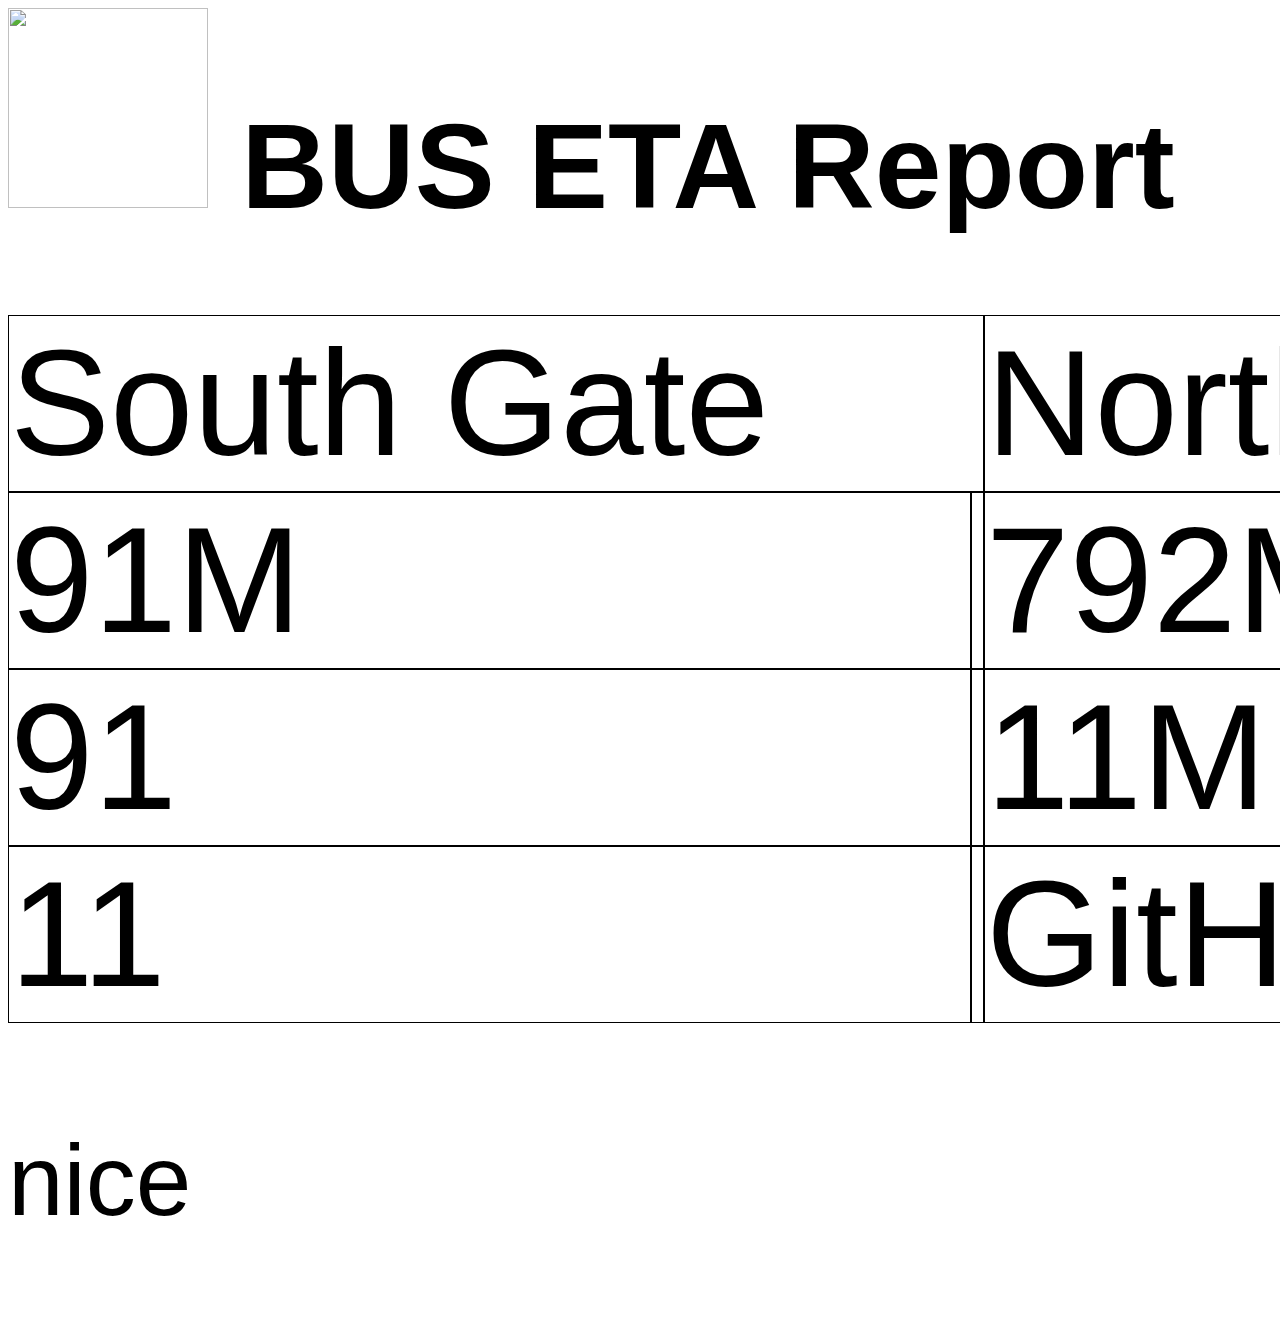
==== index.html @ e3723a9b "change main.html to index.html" ====
<head>
    <title>
        Station Report
    </title>
</head>

<script src = "jquery.min.js"></script>
<script src = "update.js"></script>

<style>
    h1{
        font-size: 120px;
        font-family: helvetica;
        text-align: left;
    }
    td{
        border: 1px solid black;
        margin: 0;
        font-size: 150px;
        font-family:Helvetica; 
    }
    p{
        font-size: 100;
        font-family: Helvetica;
    }
</style>

<header>
    <h1>
        <img src="logo-full-v2.0.png" width="200" height="200"/> BUS ETA Report 
    </h1>
</header>


<body>

    <table cellspacing = "0" width="1920">
        <tr>
            <td colspan="2">South Gate</td>
            <td colspan="2">North Gate</td>
        </tr>
        <tr>
            <td>
                91M
            </td>
            <td>
                <span id = "91M"></span>
            </td>
            <td>
                792M
            </td>
            <td>
                <span id = "792M"></span>
            </td>
        </tr>
        <tr>
            <td>
                91
            </td>
            <td>
                <span id = "91"></span>
            </td>
            <td>
                11M
            </td>
            <td>
                <span id = "11M"></span>
            </td>
        </tr>
        <tr>
            <td>
                11
            </td>
            <td>
                <span id = "11S"></span>
            </td>
            <td>
                GitHub
            </td>
            <td>
                <img src="https://upload.wikimedia.org/wikipedia/commons/2/2f/Rickrolling_QR_code.png" width="150" height="150">
            </td>
        </tr>
    </table>
    <p>nice</p>

</body>
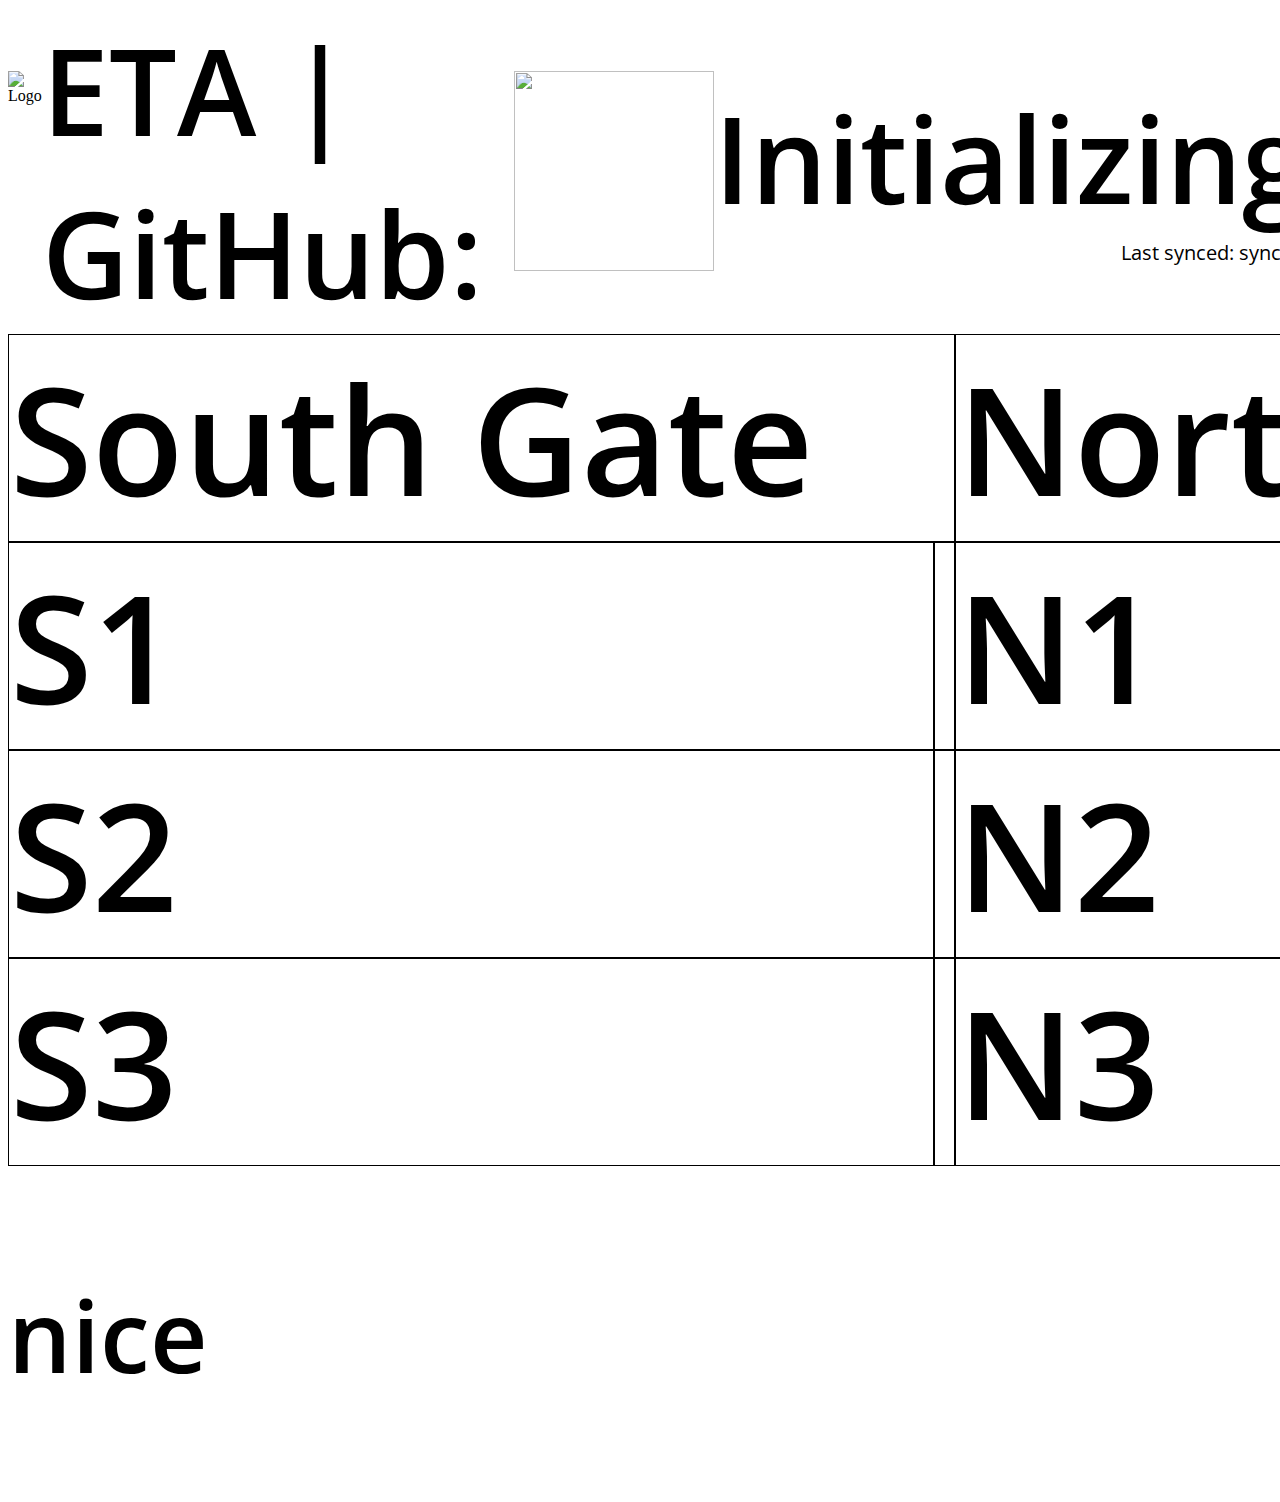
==== commit 7efc7251: "Initial commit of reworked ETA" ====
--- a/index.html
+++ b/index.html
@@ -1,87 +1,99 @@
+<!DOCTYPE html>
+<html lang="en">
 <head>
-    <title>
-        Station Report
-    </title>
+<link href='https://fonts.googleapis.com/css?family=Open Sans' rel='stylesheet'>
+    <meta charset="UTF-8">
+    <meta name="viewport" content="width=device-width, initial-scale=1.0">
+    <title>Bus ETA Report</title>
+    <script src="jquery.min.js"></script>
+    <script src="update.js"></script>
+    <style>
+        h1 {
+            font-size: 120px;
+            font-family: 'Open Sans';
+			font-weight: 600;
+            text-align: left;
+        }
+        td {
+            border: 1px solid black;
+            margin: 0;
+            font-size: 150px;
+            font-family: 'Open Sans';
+			font-weight: 600;
+        }
+        .p1 {
+            font-size: 120px;
+            font-family: 'Open Sans';
+			font-weight: 600;
+        }
+        .p2 {
+            font-size: 100px;
+            font-family: 'Open Sans';
+			font-weight: 600;
+        }
+        .header {
+            display: flex;
+            justify-content: space-between;
+            align-items: center;
+        }
+        .header img {
+            width: 200px;
+            height: 200px;
+        }
+        .header span {
+            margin-left: auto;
+        }
+        .header .title {
+            font-size: 120px;
+            font-family: 'Open Sans'; 
+			font-weight: 600;
+        }
+        #time {
+            font-size: 120px;
+            font-family: 'Open Sans'; 
+			font-weight: 600;
+        }
+		#timeSynced {
+            font-size: 20px;
+            font-family: 'Open Sans'; 
+			font-weight: 400;
+        }
+    </style>
 </head>
-
-<script src = "jquery.min.js"></script>
-<script src = "update.js"></script>
-
-<style>
-    h1{
-        font-size: 120px;
-        font-family: helvetica;
-        text-align: left;
-    }
-    td{
-        border: 1px solid black;
-        margin: 0;
-        font-size: 150px;
-        font-family:Helvetica; 
-    }
-    p{
-        font-size: 100;
-        font-family: Helvetica;
-    }
-</style>
-
-<header>
-    <h1>
-        <img src="logo-full-v2.0.png" width="200" height="200"/> BUS ETA Report 
-    </h1>
-</header>
-
-
 <body>
-
-    <table cellspacing = "0" width="1920">
+    <div class="header", style ="align-items: left;">
+        <img src="logo-full-v2.0.png" alt="Logo">
+        <div class="title">ETA | GitHub:&nbsp;</div>
+		<img src="https://upload.wikimedia.org/wikipedia/commons/2/2f/Rickrolling_QR_code.png" width="100" height="100">
+        <div style="display: flex; flex-direction: column; align-items: center;">
+            <span id="time">Initializing</span>
+            <span id="timeSynced">Last synced: syncing</span>
+        </div>
+    </div>
+    <table cellspacing="0" width="1900">
         <tr>
             <td colspan="2">South Gate</td>
             <td colspan="2">North Gate</td>
         </tr>
         <tr>
-            <td>
-                91M
-            </td>
-            <td>
-                <span id = "91M"></span>
-            </td>
-            <td>
-                792M
-            </td>
-            <td>
-                <span id = "792M"></span>
-            </td>
+            <td>S1</td>
+            <td><span id="S1"></span></td>
+            <td>N1</td>
+            <td><span id="N1"></span></td>
         </tr>
         <tr>
-            <td>
-                91
-            </td>
-            <td>
-                <span id = "91"></span>
-            </td>
-            <td>
-                11M
-            </td>
-            <td>
-                <span id = "11M"></span>
-            </td>
+            <td>S2</td>
+            <td><span id="S2"></span></td>
+            <td>N2</td>
+            <td><span id="N2"></span></td>
         </tr>
         <tr>
-            <td>
-                11
-            </td>
-            <td>
-                <span id = "11S"></span>
-            </td>
-            <td>
-                GitHub
-            </td>
-            <td>
-                <img src="https://upload.wikimedia.org/wikipedia/commons/2/2f/Rickrolling_QR_code.png" width="150" height="150">
-            </td>
+            <td>S3</td>
+            <td><span id="S3"></span></td>
+            <td>N3</td>
+            <td><span id="N3"></span></td>
         </tr>
     </table>
-    <p>nice</p>
-
+    <p class="p2">nice</p>
 </body>
+</html>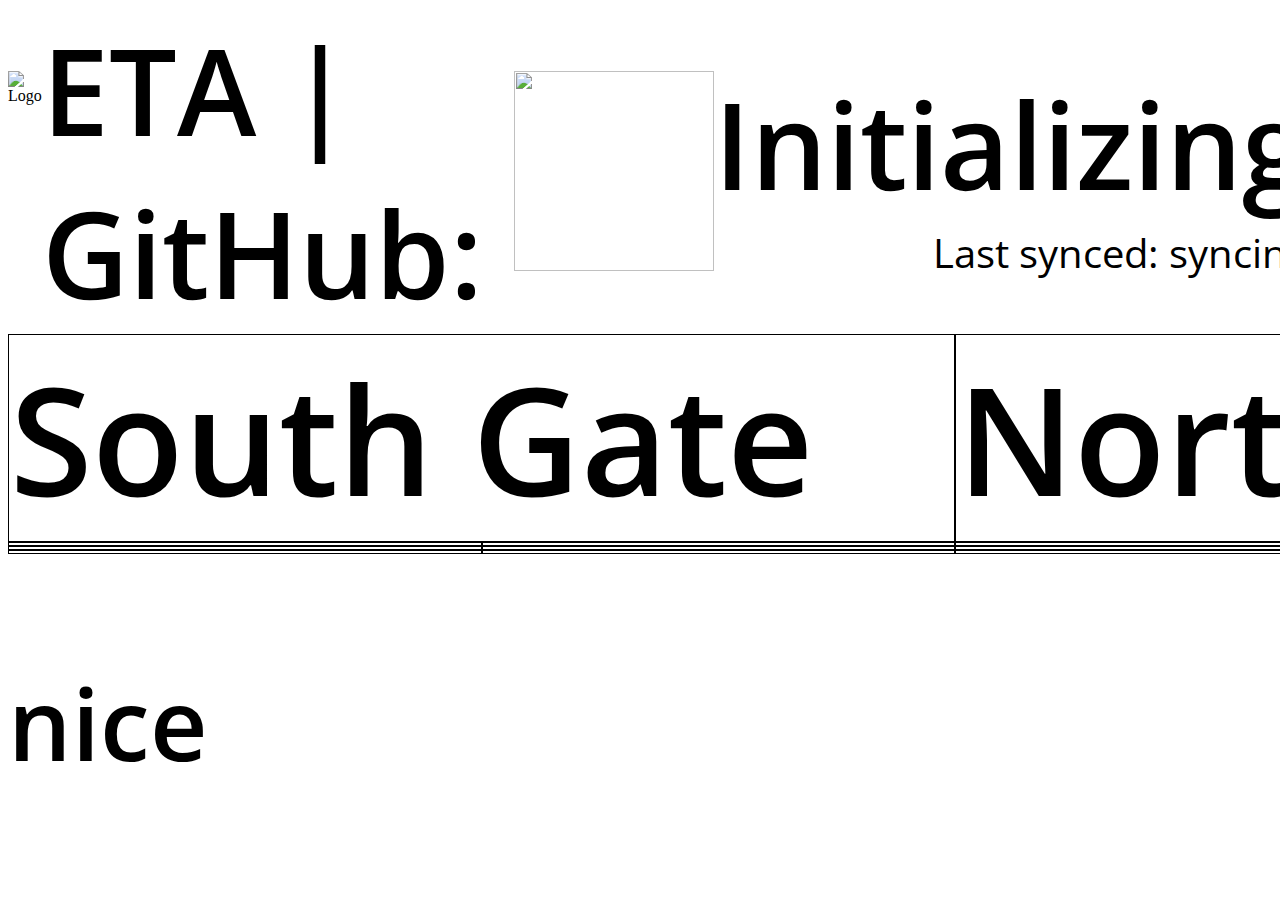
==== commit 2e80874e: "Temp working" ====
--- a/index.html
+++ b/index.html
@@ -54,7 +54,7 @@
 			font-weight: 600;
         }
 		#timeSynced {
-            font-size: 20px;
+            font-size: 40px;
             font-family: 'Open Sans'; 
 			font-weight: 400;
         }
@@ -76,21 +76,21 @@
             <td colspan="2">North Gate</td>
         </tr>
         <tr>
-            <td>S1</td>
+            <td><span id="S1Num"></span></td>
             <td><span id="S1"></span></td>
-            <td>N1</td>
+            <td><span id="N1Num"></span></td>
             <td><span id="N1"></span></td>
         </tr>
         <tr>
-            <td>S2</td>
+            <td><span id="S2Num"></span></td>
             <td><span id="S2"></span></td>
-            <td>N2</td>
+            <td><span id="N2Num"></span></td>
             <td><span id="N2"></span></td>
         </tr>
         <tr>
-            <td>S3</td>
+            <td><span id="S3Num"></span></td>
             <td><span id="S3"></span></td>
-            <td>N3</td>
+            <td><span id="N3Num"></span></td>
             <td><span id="N3"></span></td>
         </tr>
     </table>
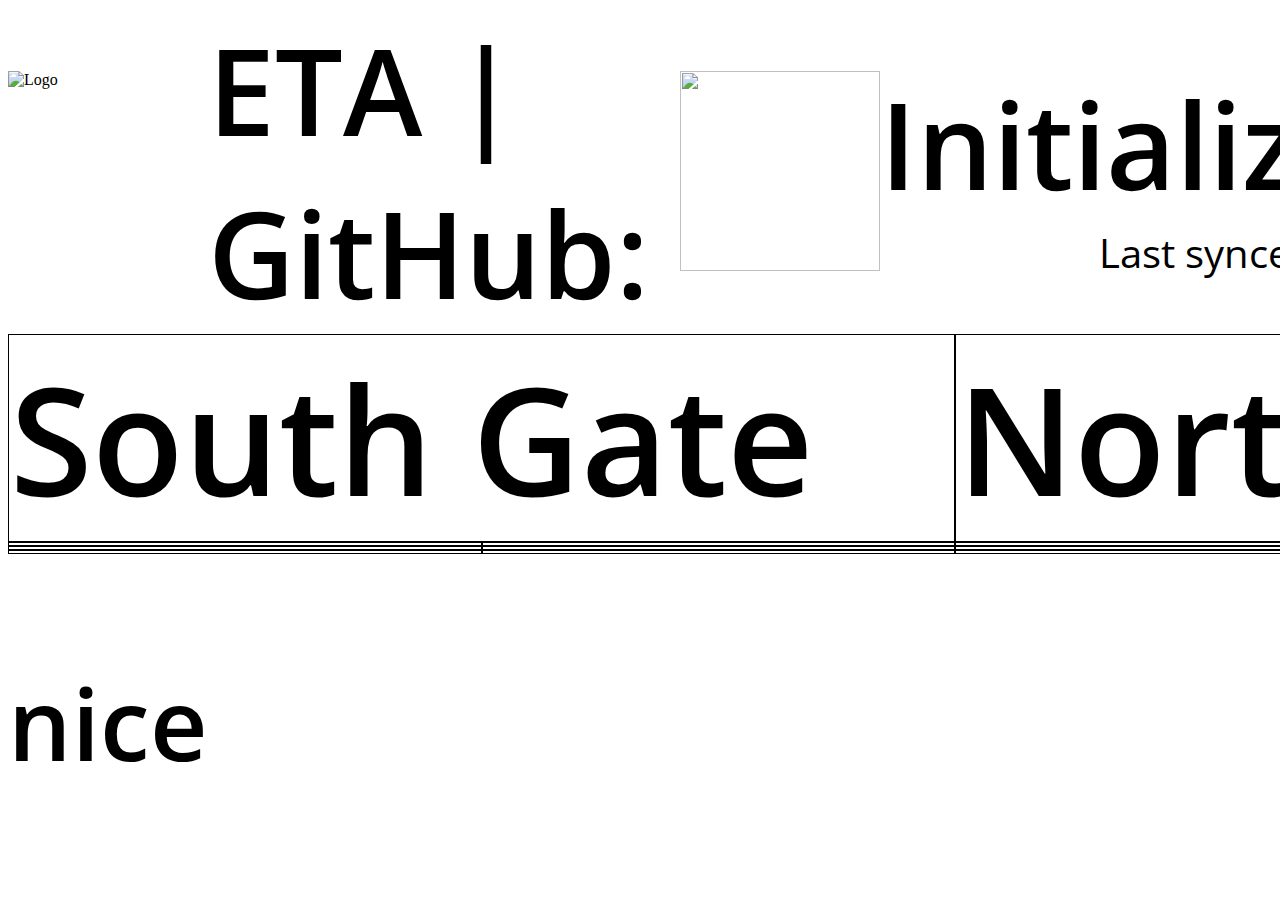
==== commit e2f376e3: "Added cycling" ====
--- a/index.html
+++ b/index.html
@@ -62,7 +62,7 @@
 </head>
 <body>
     <div class="header", style ="align-items: left;">
-        <img src="logo-full-v2.0.png" alt="Logo">
+        <img src="logo-full-v2.0.png" alt="Logo" width="150" height="150">
         <div class="title">ETA | GitHub:&nbsp;</div>
 		<img src="https://upload.wikimedia.org/wikipedia/commons/2/2f/Rickrolling_QR_code.png" width="100" height="100">
         <div style="display: flex; flex-direction: column; align-items: center;">
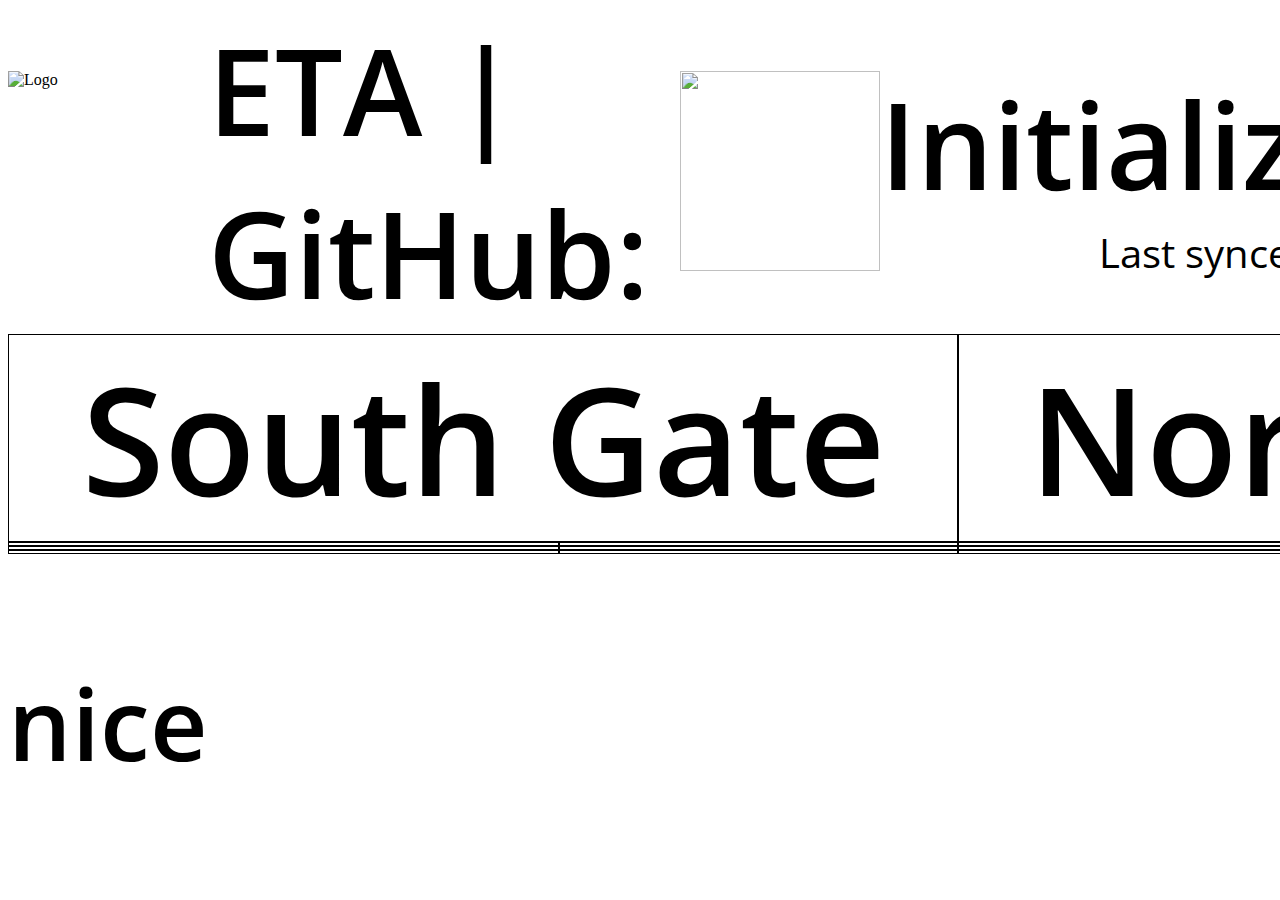
==== commit da560141: "Fixed peak time, layout changes" ====
--- a/index.html
+++ b/index.html
@@ -1,7 +1,8 @@
 <!DOCTYPE html>
 <html lang="en">
+
 <head>
-<link href='https://fonts.googleapis.com/css?family=Open Sans' rel='stylesheet'>
+    <link href='https://fonts.googleapis.com/css?family=Open Sans' rel='stylesheet'>
     <meta charset="UTF-8">
     <meta name="viewport" content="width=device-width, initial-scale=1.0">
     <title>Bus ETA Report</title>
@@ -11,60 +12,86 @@
         h1 {
             font-size: 120px;
             font-family: 'Open Sans';
-			font-weight: 600;
+            font-weight: 600;
             text-align: left;
         }
+
         td {
             border: 1px solid black;
             margin: 0;
             font-size: 150px;
             font-family: 'Open Sans';
-			font-weight: 600;
+            font-weight: 600;
+            text-align: center;
         }
+
         .p1 {
             font-size: 120px;
             font-family: 'Open Sans';
-			font-weight: 600;
+            font-weight: 600;
         }
+
         .p2 {
             font-size: 100px;
             font-family: 'Open Sans';
-			font-weight: 600;
+            font-weight: 600;
         }
+
         .header {
             display: flex;
             justify-content: space-between;
             align-items: center;
         }
+
         .header img {
             width: 200px;
             height: 200px;
         }
+
         .header span {
             margin-left: auto;
         }
+
         .header .title {
             font-size: 120px;
-            font-family: 'Open Sans'; 
-			font-weight: 600;
+            font-family: 'Open Sans';
+            font-weight: 600;
         }
+
         #time {
             font-size: 120px;
-            font-family: 'Open Sans'; 
-			font-weight: 600;
+            font-family: 'Open Sans';
+            font-weight: 600;
         }
-		#timeSynced {
+
+        #timeSynced {
             font-size: 40px;
-            font-family: 'Open Sans'; 
-			font-weight: 400;
+            font-family: 'Open Sans';
+            font-weight: 400;
+        }
+
+        .tdnum {
+            text-align: right;
+            padding-right: 20px;
+            /* Optional for spacing */
+            width: 29%;
+        }
+
+        .tddat {
+            text-align: right;
+            padding-left: 5px;
+            padding-right: 5px;
+            /* Optional for spacing */
+            width: 21%;
         }
     </style>
 </head>
+
 <body>
-    <div class="header", style ="align-items: left;">
+    <div class="header" , style="align-items: left;">
         <img src="logo-full-v2.0.png" alt="Logo" width="150" height="150">
         <div class="title">ETA | GitHub:&nbsp;</div>
-		<img src="https://upload.wikimedia.org/wikipedia/commons/2/2f/Rickrolling_QR_code.png" width="100" height="100">
+        <img src="https://upload.wikimedia.org/wikipedia/commons/2/2f/Rickrolling_QR_code.png" width="100" height="100">
         <div style="display: flex; flex-direction: column; align-items: center;">
             <span id="time">Initializing</span>
             <span id="timeSynced">Last synced: syncing</span>
@@ -76,24 +103,25 @@
             <td colspan="2">North Gate</td>
         </tr>
         <tr>
-            <td><span id="S1Num"></span></td>
-            <td><span id="S1"></span></td>
-            <td><span id="N1Num"></span></td>
-            <td><span id="N1"></span></td>
+            <td class="tdnum"><span id="S1Num"></span></td>
+            <td class="tddat"><span id="S1"></span></td>
+            <td class="tdnum"><span id="N1Num"></span></td>
+            <td class="tddat"><span id="N1"></span></td>
         </tr>
         <tr>
-            <td><span id="S2Num"></span></td>
-            <td><span id="S2"></span></td>
-            <td><span id="N2Num"></span></td>
-            <td><span id="N2"></span></td>
+            <td class="tdnum"><span id="S2Num"></span></td>
+            <td class="tddat"><span id="S2"></span></td>
+            <td class="tdnum"><span id="N2Num"></span></td>
+            <td class="tddat"><span id="N2"></span></td>
         </tr>
         <tr>
-            <td><span id="S3Num"></span></td>
-            <td><span id="S3"></span></td>
-            <td><span id="N3Num"></span></td>
-            <td><span id="N3"></span></td>
+            <td class="tdnum"><span id="S3Num"></span></td>
+            <td class="tddat"><span id="S3"></span></td>
+            <td class="tdnum"><span id="N3Num"></span></td>
+            <td class="tddat"><span id="N3"></span></td>
         </tr>
     </table>
     <p class="p2">nice</p>
 </body>
+
 </html>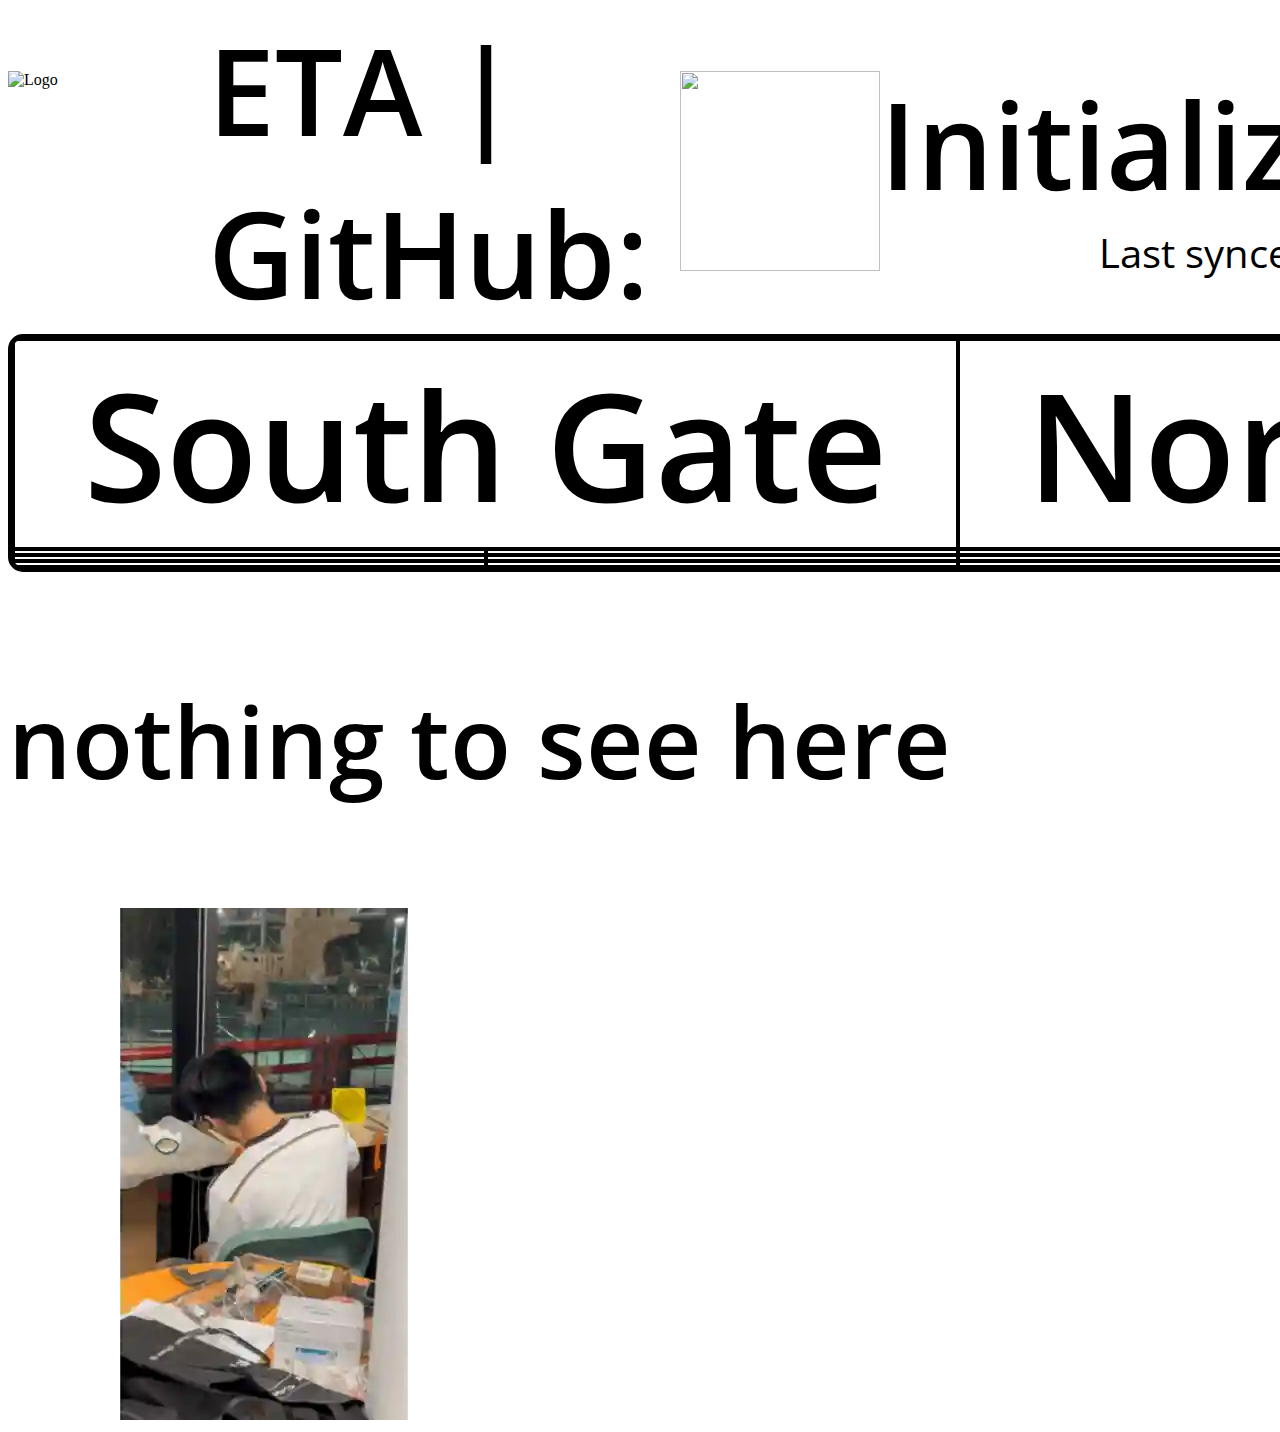
==== commit a64988d6: "V2" ====
--- a/index.html
+++ b/index.html
@@ -16,8 +16,12 @@
             text-align: left;
         }
 
+        table {
+            border: 5px solid black;
+            border-radius: 15px;
+        }
         td {
-            border: 1px solid black;
+            border: 2px solid black;
             margin: 0;
             font-size: 150px;
             font-family: 'Open Sans';
@@ -74,15 +78,15 @@
             text-align: right;
             padding-right: 20px;
             /* Optional for spacing */
-            width: 29%;
+            width: 25%;
         }
 
         .tddat {
             text-align: right;
-            padding-left: 5px;
-            padding-right: 5px;
+            padding-left: 30px;
+            padding-right: 30px;
             /* Optional for spacing */
-            width: 21%;
+            width: 25%;
         }
     </style>
 </head>
@@ -121,7 +125,8 @@
             <td class="tddat"><span id="N3"></span></td>
         </tr>
     </table>
-    <p class="p2">nice</p>
+    <p class="p2">nothing to see here</p>
+    <img src="e8f24a47-9d32-4dcf-beaf-9fc8e4c144ce.webp">
 </body>
 
 </html>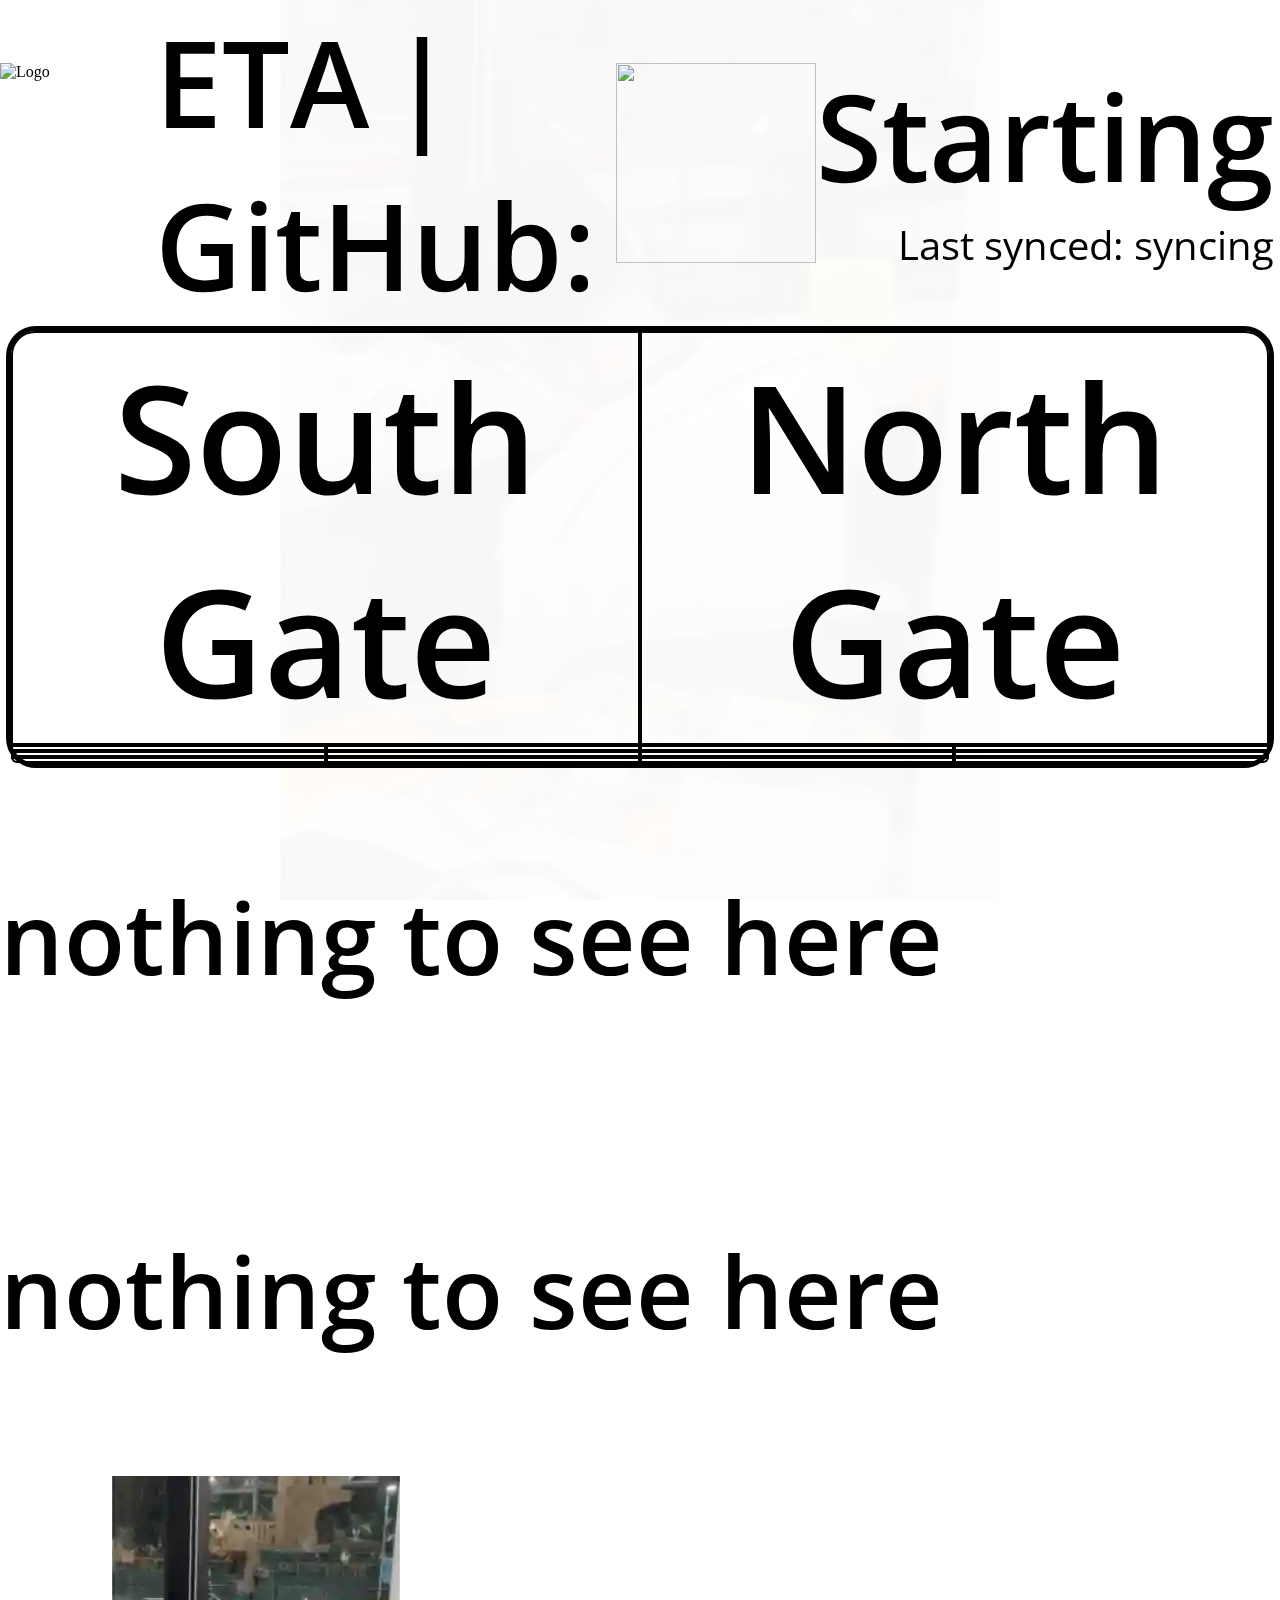
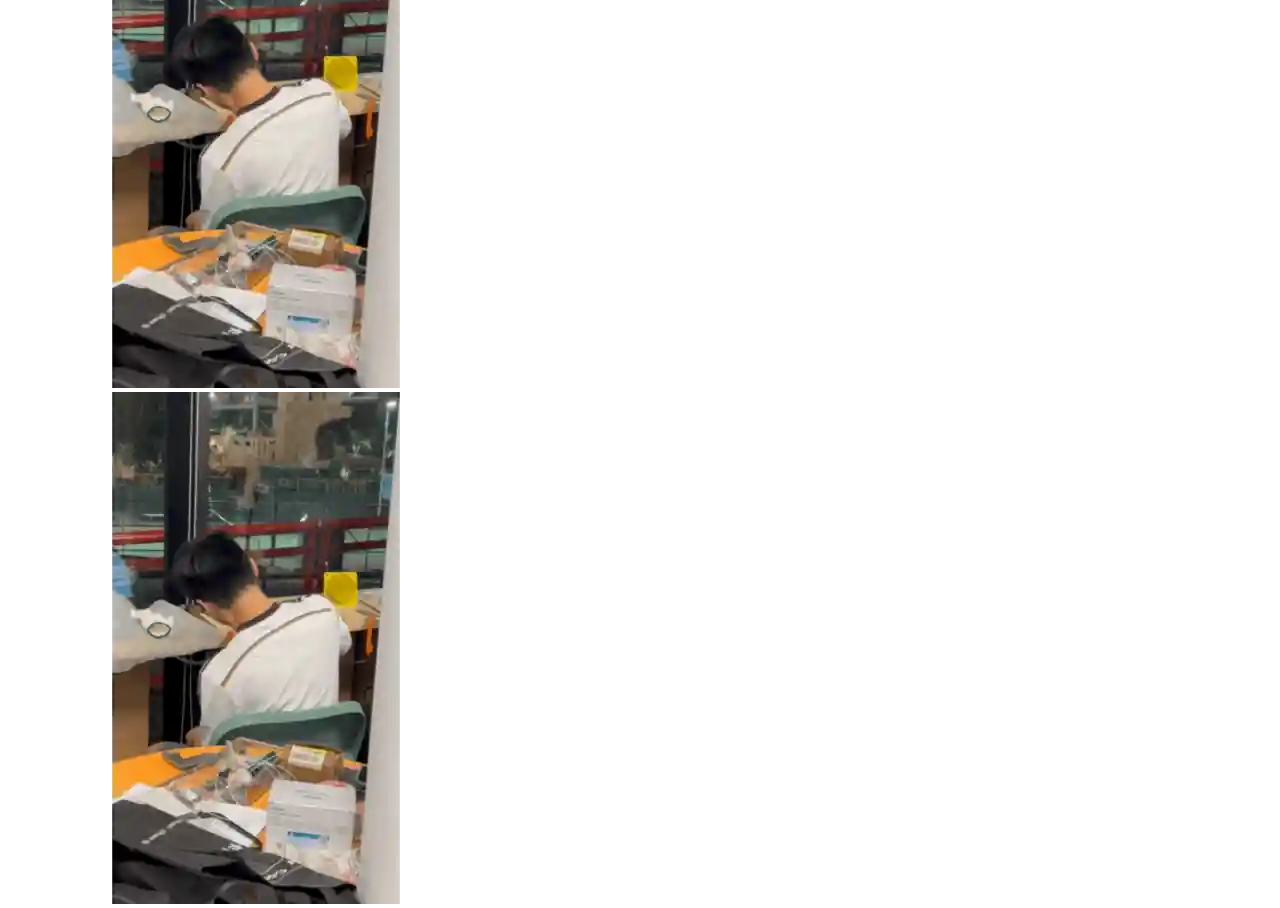
==== commit 23893fba: "CSS over HTML" ====
--- a/index.html
+++ b/index.html
@@ -2,109 +2,32 @@
 <html lang="en">
 
 <head>
-    <link href='https://fonts.googleapis.com/css?family=Open Sans' rel='stylesheet'>
+    <link href="https://fonts.googleapis.com/css?family=Open+Sans" rel="stylesheet">
     <meta charset="UTF-8">
     <meta name="viewport" content="width=device-width, initial-scale=1.0">
     <title>Bus ETA Report</title>
     <script src="jquery.min.js"></script>
     <script src="update.js"></script>
-    <style>
-        h1 {
-            font-size: 120px;
-            font-family: 'Open Sans';
-            font-weight: 600;
-            text-align: left;
-        }
-
-        table {
-            border: 5px solid black;
-            border-radius: 15px;
-        }
-        td {
-            border: 2px solid black;
-            margin: 0;
-            font-size: 150px;
-            font-family: 'Open Sans';
-            font-weight: 600;
-            text-align: center;
-        }
-
-        .p1 {
-            font-size: 120px;
-            font-family: 'Open Sans';
-            font-weight: 600;
-        }
-
-        .p2 {
-            font-size: 100px;
-            font-family: 'Open Sans';
-            font-weight: 600;
-        }
-
-        .header {
-            display: flex;
-            justify-content: space-between;
-            align-items: center;
-        }
-
-        .header img {
-            width: 200px;
-            height: 200px;
-        }
-
-        .header span {
-            margin-left: auto;
-        }
-
-        .header .title {
-            font-size: 120px;
-            font-family: 'Open Sans';
-            font-weight: 600;
-        }
-
-        #time {
-            font-size: 120px;
-            font-family: 'Open Sans';
-            font-weight: 600;
-        }
-
-        #timeSynced {
-            font-size: 40px;
-            font-family: 'Open Sans';
-            font-weight: 400;
-        }
-
-        .tdnum {
-            text-align: right;
-            padding-right: 20px;
-            /* Optional for spacing */
-            width: 25%;
-        }
-
-        .tddat {
-            text-align: right;
-            padding-left: 30px;
-            padding-right: 30px;
-            /* Optional for spacing */
-            width: 25%;
-        }
-    </style>
+    <link rel="stylesheet" href="style.css"> <!-- Link external CSS -->
 </head>
 
 <body>
-    <div class="header" , style="align-items: left;">
-        <img src="logo-full-v2.0.png" alt="Logo" width="150" height="150">
-        <div class="title">ETA | GitHub:&nbsp;</div>
+    <!-- Background GIF -->
+    <img src="e8f24a47-9d32-4dcf-beaf-9fc8e4c144ce.webp" class="background-gif" alt="Background Animation">
+
+    <div class="header" , style="align-items: left;", overflow="hidden">
+        <img class="logo" src="logo-full-v2.0.png" alt="Logo">
+        <div class="title">ETA&thinsp;|&thinsp;GitHub:&thinsp;</div>
         <img src="https://upload.wikimedia.org/wikipedia/commons/2/2f/Rickrolling_QR_code.png" width="100" height="100">
         <div style="display: flex; flex-direction: column; align-items: center;">
-            <span id="time">Initializing</span>
+            <span id="time">Starting</span>
             <span id="timeSynced">Last synced: syncing</span>
         </div>
     </div>
-    <table cellspacing="0" width="1900">
+    <table>
         <tr>
-            <td colspan="2">South Gate</td>
-            <td colspan="2">North Gate</td>
+            <td class="top-left" colspan="2">South Gate</td>
+            <td class="top-right" colspan="2">North Gate</td>
         </tr>
         <tr>
             <td class="tdnum"><span id="S1Num"></span></td>
@@ -119,13 +42,18 @@
             <td class="tddat"><span id="N2"></span></td>
         </tr>
         <tr>
-            <td class="tdnum"><span id="S3Num"></span></td>
+            <td class="tdnumBL"><span id="S3Num"></span></td>
             <td class="tddat"><span id="S3"></span></td>
             <td class="tdnum"><span id="N3Num"></span></td>
-            <td class="tddat"><span id="N3"></span></td>
+            <td class="tddatBR"><span id="N3"></span></td>
         </tr>
     </table>
     <p class="p2">nothing to see here</p>
+    <br>
+    <p class="p2">nothing to see here</p>
+    <br>
+    <img src="e8f24a47-9d32-4dcf-beaf-9fc8e4c144ce.webp">
+    <br>
     <img src="e8f24a47-9d32-4dcf-beaf-9fc8e4c144ce.webp">
 </body>
 
--- a/style.css
+++ b/style.css
@@ -0,0 +1,140 @@
+/* styles.css */
+body,
+html {
+    margin: 0;
+    padding: 0;
+    height: 100%;
+}
+
+.background-gif {
+    position: fixed;
+    top: 0;
+    left: 0;
+    width: 100%;
+    height: 100%;
+    object-fit: cover;
+    z-index: -1;
+    pointer-events: none;
+    opacity: 0.03;
+    /* ← sets the GIF to 3% opacity */
+}
+
+/* Original styles */
+h1 {
+    font-size: 120px;
+    font-family: 'Open Sans';
+    font-weight: 600;
+    text-align: left;
+}
+
+table {
+    border: 5px solid black;
+    border-radius: 30px; /* visually helpful but needs support from td corners */
+    margin: 0 auto;
+    width: 99%;
+    box-sizing: border-box;
+    border-collapse: separate;
+    border-spacing: 0px;
+}
+
+td {
+    border: 2px solid black;
+    margin: 0;
+    font-size: 150px;
+    font-family: 'Open Sans';
+    font-weight: 600;
+    text-align: center;
+}
+
+/* Corner rounding on specific cells */
+td.top-left {
+    border-top-left-radius: 24px;
+}
+td.top-right {
+    border-top-right-radius: 24px;
+}
+
+.p1 {
+    font-size: 120px;
+    font-family: 'Open Sans';
+    font-weight: 600;
+}
+
+.p2 {
+    font-size: 100px;
+    font-family: 'Open Sans';
+    font-weight: 600;
+}
+
+.header {
+    display: flex;
+    justify-content: space-between;
+    align-items: center;
+    margin-left: 0%;
+    margin-right: 0.5%;
+}
+
+.header img {
+    width: 200px;
+    height: 200px;
+}
+
+.header .logo {
+    width: 400px;
+    height: 200px;
+    object-fit: cover;
+    object-position: center center; /* Ensures center of the image shows */
+    display: block;
+    image-rendering: smooth;
+}
+
+
+.header span {
+    margin-left: auto;
+}
+
+.header .title {
+    font-size: 120px;
+    font-family: 'Open Sans';
+    font-weight: 600;
+}
+
+#time {
+    font-size: 120px;
+    font-family: 'Open Sans';
+    font-weight: 600;
+}
+
+#timeSynced {
+    font-size: 40px;
+    font-family: 'Open Sans';
+    font-weight: 400;
+}
+
+.tdnum {
+    text-align: right;
+    padding-right: 40px;
+    width: 25%;
+}
+
+.tdnumBL {
+    text-align: right;
+    padding-right: 40px;
+    width: 25%;  
+    border-bottom-left-radius: 24px;
+}
+
+.tddat {
+    text-align: right;
+    padding-left: 0px;
+    padding-right: 40px;
+    width: 25%;
+}
+
+.tddatBR {
+    text-align: right;
+    padding-left: 0px;
+    padding-right: 40px;
+    width: 25%;
+    border-bottom-right-radius: 24px;
+}